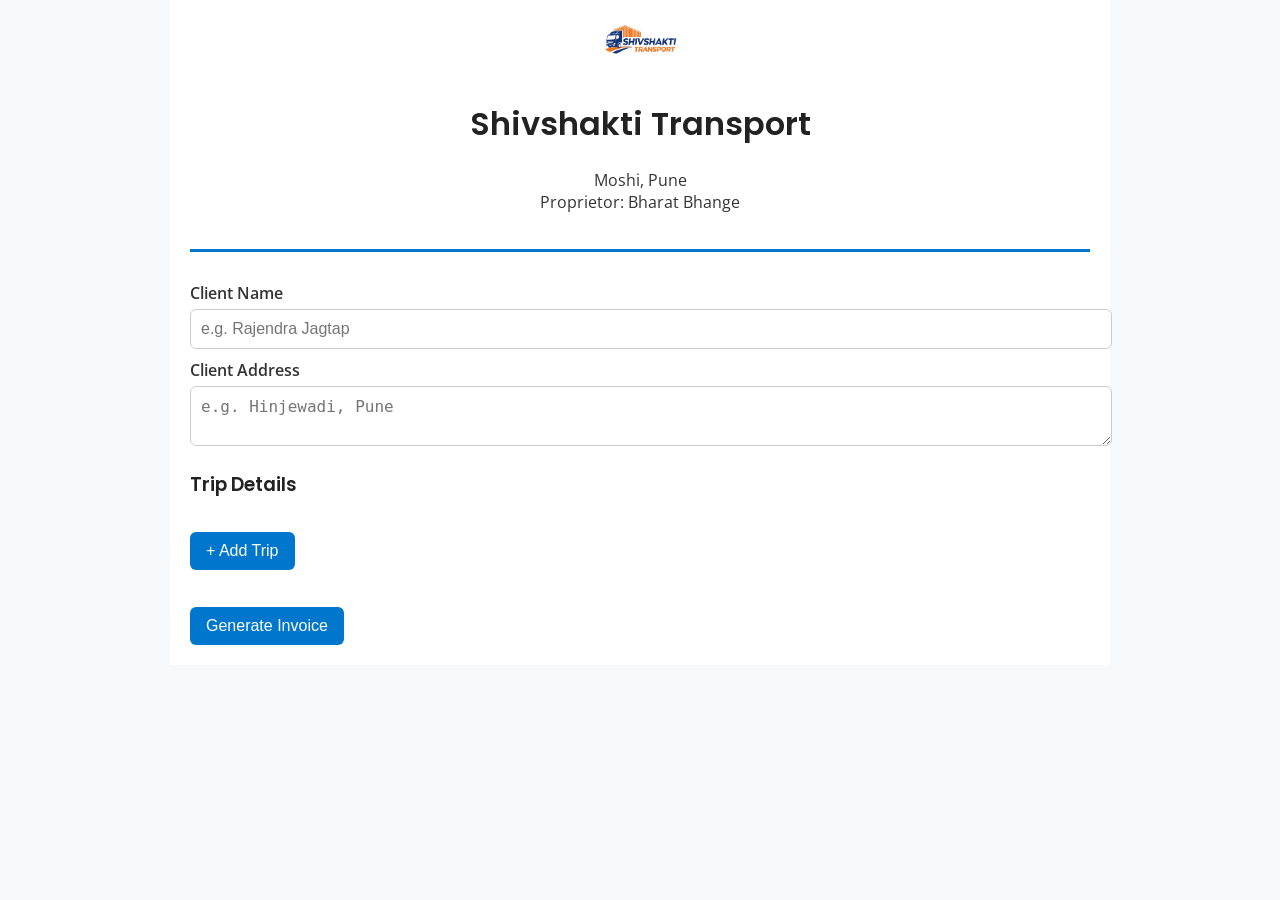
==== templates/index.html @ 11a33565 "fix" ====
<!DOCTYPE html>
<html lang="en">
<head>
  <meta charset="UTF-8" />
  <title>ShivShakti Invoice App</title>
  <link rel="stylesheet" href="/static/style.css" />
  <link href="https://fonts.googleapis.com/css2?family=Open+Sans:wght@400;600&family=Poppins:wght@600&display=swap" rel="stylesheet">
</head>
<body>
  <div class="container">
    <header>
      <img src="/static/logo.png" alt="Shivshakti Logo" class="logo" />
      <h1>Shivshakti Transport</h1>
      <p>Moshi, Pune<br/>Proprietor: Bharat Bhange</p>
    </header>

    <section class="form">
      <label>Client Name</label>
      <input type="text" id="clientName" placeholder="e.g. Rajendra Jagtap" />

      <label>Client Address</label>
      <textarea id="clientAddress" placeholder="e.g. Hinjewadi, Pune"></textarea>

      <h3>Trip Details</h3>
      <div id="tripRows"></div>

      <button onclick="addTripRow()">+ Add Trip</button>
      <br /><br />
      <button onclick="generateInvoice()">Generate Invoice</button>
    </section>

    <section id="invoicePreview" class="invoice hidden">
      </section>
  </div>

  <script src="/static/script.js"></script>
</body>
</html>
---- static/style.css ----
/* static/style.css */
@import url('https://fonts.googleapis.com/css2?family=Open+Sans:wght@400;600&family=Poppins:wght@600&display=swap');

body {
  font-family: 'Open Sans', sans-serif;
  margin: 0;
  padding: 0;
  background: #f8f9fa;
  color: #333;
}

.container {
  max-width: 900px;
  margin: auto;
  padding: 20px;
  background: #fff;
}

header {
  text-align: center;
  padding-bottom: 20px;
  border-bottom: 3px solid #0077cc;
}

.logo {
  width: 80px;
  margin-bottom: 10px;
}

h1, h2, h3, .company-details h1 {
  font-family: 'Poppins', sans-serif;
  font-weight: 600;
  color: #222;
}

.form {
  margin-top: 30px;
}

label {
  display: block;
  margin-top: 10px;
  font-weight: 600;
}

input, textarea {
  width: 100%;
  padding: 10px;
  margin-top: 5px;
  border: 1px solid #ccc;
  border-radius: 6px;
  font-size: 16px;
}

button {
  margin-top: 15px;
  padding: 10px 16px;
  background: #0077cc;
  color: white;
  border: none;
  border-radius: 6px;
  font-size: 16px;
  cursor: pointer;
}

.invoice {
  margin-top: 40px;
  padding: 20px;
  background: #fefefe;
  border: 1px solid #ccc;
  page-break-inside: avoid;
  font-size: 15px;
}

.invoice-header {
  display: flex;
  align-items: flex-start;
  justify-content: space-between;
  gap: 20px;
}

.logo-col {
  flex: 0 0 100px;
}

.company-details {
  flex-grow: 1;
  text-align: center;
}

.invoice-meta {
  text-align: right;
  font-size: 14px;
  color: #555;
}

.invoice-meta p {
  margin: 2px 0;
}

.trip-details table {
  width: 100%;
  border-collapse: collapse;
  margin-top: 20px;
}

.trip-details th, .trip-details td {
  border: 1px solid #ccc;
  padding: 10px;
  text-align: center;
}

.trip-details th {
  background-color: #f0f0f0;
  font-weight: 600;
}

.trip-details tbody tr:nth-child(odd) {
  background-color: #f9f9f9;
}

.trip-details td:last-child, .trip-details th:last-child {
  text-align: right;
}

.thankyou {
  text-align: center;
  margin-top: 30px;
  font-style: italic;
  font-family: 'Poppins', sans-serif;
  font-size: 18px;
  color: #0077cc;
}

.print-btn {
  text-align: center;
  margin-top: 20px;
}

@media print {
  body {
    background: white;
  }
  .form, .print-btn {
    display: none;
  }
  .invoice {
    border: none;
    padding: 0;
  }
}

.hidden {
  display: none;
}

.trip-row {
  display: grid;
  grid-template-columns: repeat(5, 1fr);
  gap: 10px;
  margin-bottom: 10px;
}

.trip-row input {
  padding: 8px;
}
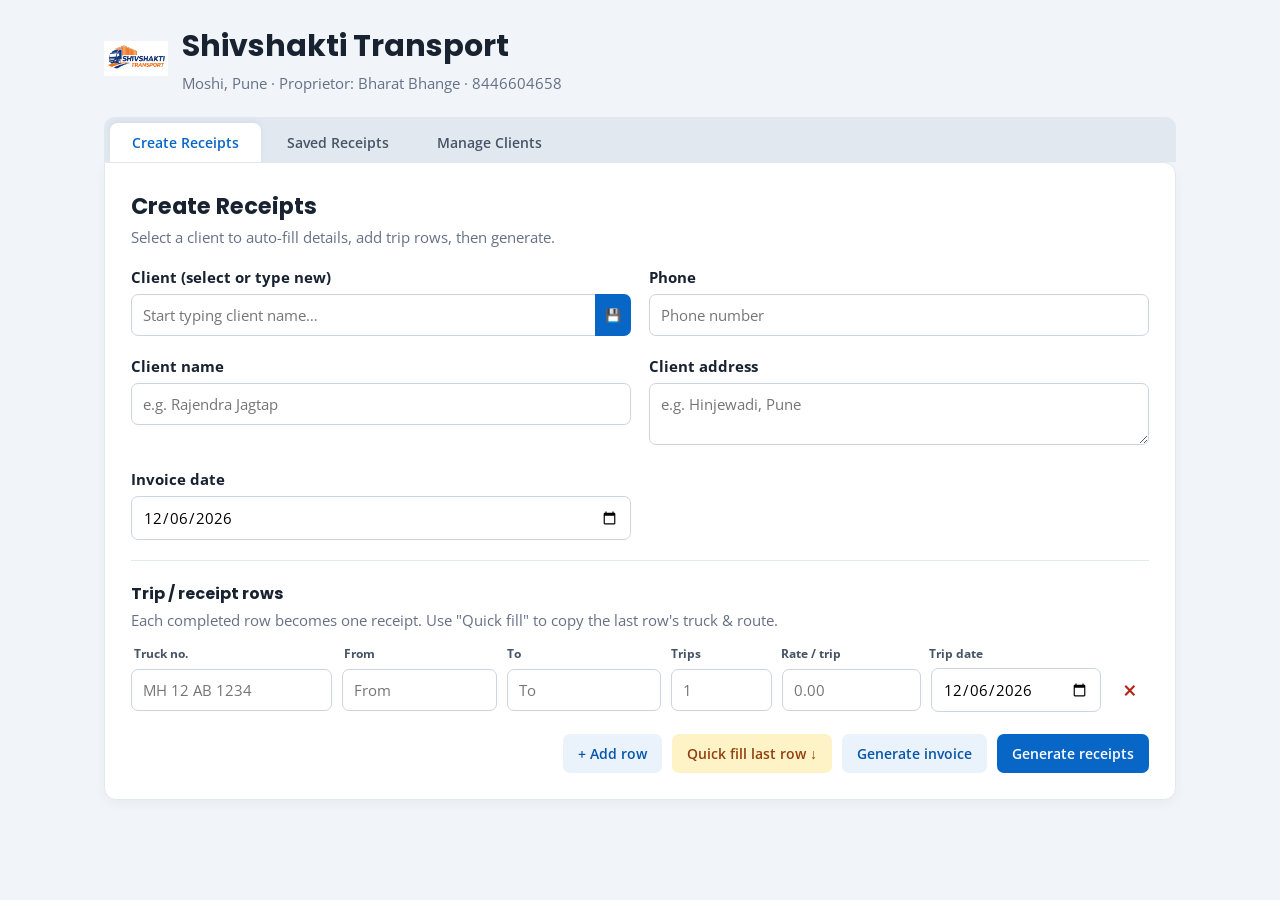
==== commit 5b95ada6: "functionalities" ====
--- a/templates/index.html
+++ b/templates/index.html
@@ -1,38 +1,212 @@
-<!DOCTYPE html>
+<!doctype html>
 <html lang="en">
 <head>
-  <meta charset="UTF-8" />
-  <title>ShivShakti Invoice App</title>
-  <link rel="stylesheet" href="/static/style.css" />
-  <link href="https://fonts.googleapis.com/css2?family=Open+Sans:wght@400;600&family=Poppins:wght@600&display=swap" rel="stylesheet">
+  <meta charset="utf-8">
+  <meta name="viewport" content="width=device-width, initial-scale=1">
+  <title>Shivshakti Transport | Receipt Manager</title>
+  <link rel="stylesheet" href="/static/style.css">
+  <link href="https://fonts.googleapis.com/css2?family=Open+Sans:wght@400;600;700&family=Poppins:wght@600;700&display=swap" rel="stylesheet">
 </head>
 <body>
-  <div class="container">
-    <header>
-      <img src="/static/logo.png" alt="Shivshakti Logo" class="logo" />
-      <h1>Shivshakti Transport</h1>
-      <p>Moshi, Pune<br/>Proprietor: Bharat Bhange</p>
-    </header>
-
-    <section class="form">
-      <label>Client Name</label>
-      <input type="text" id="clientName" placeholder="e.g. Rajendra Jagtap" />
-
-      <label>Client Address</label>
-      <textarea id="clientAddress" placeholder="e.g. Hinjewadi, Pune"></textarea>
-
-      <h3>Trip Details</h3>
-      <div id="tripRows"></div>
-
-      <button onclick="addTripRow()">+ Add Trip</button>
-      <br /><br />
-      <button onclick="generateInvoice()">Generate Invoice</button>
+<div class="container">
+  <header class="app-header">
+    <div class="brand">
+      <img src="/static/logo.png" alt="Shivshakti Transport logo" class="logo">
+      <div>
+        <h1>Shivshakti Transport</h1>
+        <p>Moshi, Pune · Proprietor: Bharat Bhange · 8446604658</p>
+      </div>
+    </div>
+  </header>
+
+  <main>
+    <!-- Tab bar -->
+    <nav class="tabs no-print">
+      <button class="tab active" data-tab="create">Create Receipts</button>
+      <button class="tab" data-tab="saved">Saved Receipts</button>
+      <button class="tab" data-tab="clients">Manage Clients</button>
+    </nav>
+
+    <!-- ===== CREATE TAB ===== -->
+    <section class="tab-panel active" id="panel-create">
+      <div class="form-section">
+        <div class="section-heading">
+          <div>
+            <h2>Create Receipts</h2>
+            <p>Select a client to auto-fill details, add trip rows, then generate.</p>
+          </div>
+        </div>
+
+        <div id="errorContainer" class="error-message hidden" role="alert"></div>
+
+        <div class="client-grid">
+          <div class="field-group">
+            <label for="clientSelect">Client (select or type new)</label>
+            <div class="autocomplete-wrap">
+              <input id="clientSelect" list="clientList" placeholder="Start typing client name…" autocomplete="off">
+              <datalist id="clientList"></datalist>
+              <button type="button" class="btn-small" id="saveNewClientBtn" title="Save as new client">💾</button>
+            </div>
+          </div>
+          <div class="field-group">
+            <label for="clientPhone">Phone</label>
+            <input id="clientPhone" placeholder="Phone number">
+          </div>
+        </div>
+        <div class="client-grid">
+          <div class="field-group">
+            <label for="clientName">Client name</label>
+            <input id="clientName" placeholder="e.g. Rajendra Jagtap">
+          </div>
+          <div class="field-group">
+            <label for="clientAddress">Client address</label>
+            <textarea id="clientAddress" rows="2" placeholder="e.g. Hinjewadi, Pune"></textarea>
+          </div>
+        </div>
+        <div class="client-grid">
+          <div class="field-group">
+            <label for="invoiceDate">Invoice date</label>
+            <input type="date" id="invoiceDate">
+          </div>
+          <div></div>
+        </div>
+
+        <div class="section-subheading">
+          <h3>Trip / receipt rows</h3>
+          <p>Each completed row becomes one receipt. Use "Quick fill" to copy the last row's truck &amp; route.</p>
+        </div>
+
+        <div class="trip-table-wrap">
+          <div class="trip-labels">
+            <span>Truck no.</span><span>From</span><span>To</span><span>Trips</span><span>Rate / trip</span><span>Trip date</span><span></span>
+          </div>
+          <div id="tripRows" class="trip-rows"></div>
+        </div>
+
+        <div class="form-actions">
+          <button type="button" class="secondary-button" id="addTripButton">+ Add row</button>
+          <button type="button" class="secondary-button accent" id="quickFillBtn">Quick fill last row ↓</button>
+          <button type="button" class="secondary-button" id="invoiceButton">Generate invoice</button>
+          <button type="button" id="receiptsButton">Generate receipts</button>
+        </div>
+      </div>
+
+      <section id="documentPreview" class="document-preview hidden" aria-live="polite"></section>
     </section>
 
-    <section id="invoicePreview" class="invoice hidden">
-      </section>
-  </div>
-
-  <script src="/static/script.js"></script>
+    <!-- ===== SAVED RECEIPTS TAB ===== -->
+    <section class="tab-panel" id="panel-saved">
+      <div class="form-section">
+        <div class="section-heading">
+          <div>
+            <h2>Saved Receipts</h2>
+            <p>View, print, or delete stored receipts. Select by batch or individually.</p>
+          </div>
+          <button type="button" class="secondary-button" id="refreshReceiptsBtn">Refresh</button>
+        </div>
+
+        <div class="filter-bar">
+          <div class="field-group">
+            <label for="filterClient">Filter by client</label>
+            <select id="filterClient"><option value="">All clients</option></select>
+          </div>
+        </div>
+
+        <!-- Inline edit form -->
+        <div id="editReceiptForm" class="edit-receipt-form hidden">
+          <input type="hidden" id="editReceiptId">
+          <div class="edit-grid">
+            <div class="field-group"><label>Truck no.</label><input id="editTruckNo"></div>
+            <div class="field-group"><label>From</label><input id="editFrom"></div>
+            <div class="field-group"><label>To</label><input id="editTo"></div>
+            <div class="field-group"><label>Trips</label><input type="number" id="editTrips" min="1"></div>
+            <div class="field-group"><label>Rate/trip</label><input type="number" id="editRate" min="0" step="0.01"></div>
+            <div class="field-group"><label>Trip date</label><input type="date" id="editTripDate"></div>
+            <div class="field-group"><label>Invoice date</label><input type="date" id="editInvoiceDate"></div>
+          </div>
+          <div class="edit-actions">
+            <button type="button" id="saveEditBtn">Save</button>
+            <button type="button" class="secondary-button" id="cancelEditBtn">Cancel</button>
+          </div>
+        </div>
+
+        <!-- Batch cards -->
+        <div id="batchList" class="batch-list"></div>
+
+        <!-- Individual receipts table -->
+        <div id="receiptTableWrap" class="receipt-table-wrap hidden">
+          <table class="data-table" id="receiptTable">
+            <thead>
+              <tr>
+                <th><input type="checkbox" id="selectAll"></th>
+                <th>Receipt #</th>
+                <th>Client</th>
+                <th>Truck</th>
+                <th>Route</th>
+                <th>Trips</th>
+                <th>Total</th>
+                <th>Invoice date</th>
+                <th>Trip date</th>
+                <th></th>
+              </tr>
+            </thead>
+            <tbody id="receiptBody"></tbody>
+          </table>
+          <div class="batch-actions">
+            <button type="button" id="printSelectedBtn" disabled>Print selected</button>
+            <button type="button" class="danger-btn" id="deleteSelectedBtn" disabled>Delete selected</button>
+          </div>
+        </div>
+      </div>
+    </section>
+
+    <!-- ===== CLIENTS TAB ===== -->
+    <section class="tab-panel" id="panel-clients">
+      <div class="form-section">
+        <div class="section-heading">
+          <div>
+            <h2>Manage Clients</h2>
+            <p>Add, edit, or remove clients. Saved clients auto-fill when creating receipts.</p>
+          </div>
+          <button type="button" id="addClientBtn">+ Add client</button>
+        </div>
+
+        <!-- Inline add/edit form -->
+        <div id="clientForm" class="client-form hidden">
+          <input type="hidden" id="editClientId">
+          <div class="client-grid">
+            <div class="field-group">
+              <label for="formClientName">Name</label>
+              <input id="formClientName" placeholder="Client name">
+            </div>
+            <div class="field-group">
+              <label for="formClientAddress">Address</label>
+              <input id="formClientAddress" placeholder="Address">
+            </div>
+          </div>
+          <div class="client-grid">
+            <div class="field-group">
+              <label for="formClientPhone">Phone</label>
+              <input id="formClientPhone" placeholder="Phone number">
+            </div>
+            <div class="field-group form-actions-inline">
+              <button type="button" id="saveClientBtn">Save</button>
+              <button type="button" class="secondary-button" id="cancelClientBtn">Cancel</button>
+            </div>
+          </div>
+        </div>
+
+        <table class="data-table" id="clientTable">
+          <thead>
+            <tr><th>Name</th><th>Address</th><th>Phone</th><th></th></tr>
+          </thead>
+          <tbody id="clientBody"></tbody>
+        </table>
+      </div>
+    </section>
+
+  </main>
+</div>
+<script src="/static/script.js"></script>
 </body>
-</html>+</html>
--- a/static/style.css
+++ b/static/style.css
@@ -1,166 +1,134 @@
-/* static/style.css */
-@import url('https://fonts.googleapis.com/css2?family=Open+Sans:wght@400;600&family=Poppins:wght@600&display=swap');
+@import url('https://fonts.googleapis.com/css2?family=Open+Sans:wght@400;600;700&family=Poppins:wght@600;700&display=swap');
+*{box-sizing:border-box}
+body{margin:0;background:#f1f5f9;color:#182230;font:15px 'Open Sans',sans-serif}
+.container{max-width:1120px;margin:auto;padding:24px}
+.app-header{margin-bottom:24px}
+.brand{display:flex;align-items:center;gap:14px}
+.logo{width:64px;height:64px;object-fit:contain}
+.brand h1,h2,h3{font-family:Poppins,sans-serif;margin:0}
+.brand p,.section-heading p,.section-subheading p{margin:4px 0 0;color:#667085}
 
-body {
-  font-family: 'Open Sans', sans-serif;
-  margin: 0;
-  padding: 0;
-  background: #f8f9fa;
-  color: #333;
+/* Tabs */
+.tabs{display:flex;gap:4px;margin-bottom:0;background:#e2e8f0;border-radius:10px 10px 0 0;padding:6px 6px 0}
+.tab{padding:10px 22px;border:0;border-radius:8px 8px 0 0;background:transparent;color:#475467;font:600 14px 'Open Sans',sans-serif;cursor:pointer;transition:all .15s}
+.tab:hover{background:#d0d9e6}
+.tab.active{background:#fff;color:#0866c6;box-shadow:0 -2px 6px rgb(15 23 42 / 5%)}
+.tab-panel{display:none}
+.tab-panel.active{display:block}
+
+/* Sections */
+.form-section,.document-preview{background:#fff;border:1px solid #e2e8f0;border-radius:0 12px 12px 12px;padding:26px;box-shadow:0 4px 12px rgb(15 23 42 / 4%)}
+.section-heading{display:flex;justify-content:space-between;align-items:flex-start;gap:20px;flex-wrap:wrap}
+.client-grid{display:grid;grid-template-columns:1fr 1fr;gap:18px;margin:20px 0 0}
+.field-group label{display:block;font-weight:700;margin-bottom:7px}
+input,textarea,select{width:100%;padding:10px 11px;border:1px solid #cbd5e1;border-radius:7px;font:inherit}
+textarea{resize:vertical}
+.section-subheading{border-top:1px solid #e2e8f0;padding-top:20px;margin-top:20px}
+.section-subheading h3{font-size:16px}
+button{border:0;border-radius:7px;background:#0866c6;color:#fff;font:600 14px 'Open Sans',sans-serif;padding:10px 15px;cursor:pointer;transition:background .15s}
+button:hover{background:#0756a7}
+button:disabled{opacity:.5;cursor:default}
+.secondary-button{background:#eaf2fc;color:#0756a7}
+.secondary-button:hover{background:#d9e9fa}
+.secondary-button.accent{background:#fef3c7;color:#92400e}
+.secondary-button.accent:hover{background:#fde68a}
+.btn-tiny{padding:4px 10px;font-size:12px;border-radius:5px}
+.btn-small{padding:6px 10px;font-size:13px;border-radius:0 7px 7px 0;margin-left:-1px}
+.danger-btn{background:#b42318;color:#fff}
+.danger-btn:hover{background:#912018}
+.danger{color:#b42318;background:transparent}
+.danger:hover{background:#fef3f2}
+
+/* Autocomplete */
+.autocomplete-wrap{display:flex;align-items:stretch}
+.autocomplete-wrap input{border-radius:7px 0 0 7px}
+
+/* Trip rows */
+.trip-table-wrap{margin-top:15px}
+.trip-labels,.trip-row{display:grid;grid-template-columns:1.3fr 1fr 1fr .65fr .9fr 1.1fr 38px;gap:10px;align-items:center}
+.trip-labels{color:#475467;font-size:12px;font-weight:700;padding:0 3px 6px}
+.trip-row{margin-bottom:10px}
+.remove-row{background:transparent;color:#b42318;padding:5px;font-size:24px;line-height:1}
+.remove-row:hover{background:#fef3f2}
+.form-actions{display:flex;justify-content:flex-end;gap:10px;margin-top:22px;flex-wrap:wrap}
+.form-actions-inline{display:flex;gap:10px;align-items:flex-end}
+
+/* Error / info messages */
+.error-message{background:#fef3f2;border:1px solid #fecdca;color:#b42318;padding:10px 12px;border-radius:7px;margin-bottom:18px}
+.hidden{display:none}
+
+/* Document preview */
+.document-preview{margin-top:24px}
+.preview-actions{display:flex;justify-content:space-between;align-items:center;margin-bottom:18px;color:#475467;font-weight:700}
+.invoice-document,.receipt-document{background:#fff;border:1px solid #cbd5e1;padding:28px;max-width:900px;margin:auto}
+.document-header{display:grid;grid-template-columns:70px 1fr auto;gap:14px;align-items:center;border-bottom:2px solid #0b67c2;padding-bottom:15px}
+.document-header img{max-width:62px;max-height:62px}
+.document-header h2{font-size:21px}
+.document-header p{margin:2px 0;color:#667085}
+.document-meta{text-align:right;color:#475467;font-size:13px}
+.document-meta strong{color:#0b67c2;letter-spacing:.06em}
+.bill-to{margin:20px 0;line-height:1.55}
+.bill-to span{white-space:pre-line}
+.document-table{width:100%;border-collapse:collapse}
+.document-table th,.document-table td{padding:10px;border:1px solid #cbd5e1;text-align:left}
+.document-table th{background:#eaf2fc}
+.document-table td:nth-last-child(-n+2),.document-table th:nth-last-child(-n+2),.document-table tfoot td:last-child{text-align:right}
+.document-table tfoot{font-weight:700;background:#f8fafc}
+.thankyou{text-align:center;color:#475467;margin:25px 0 0}.invoice-grand-total{display:flex;justify-content:space-between;padding:12px 10px;font-weight:700;font-size:16px;border-top:2px solid #0b67c2;margin-top:12px}
+.receipt-batch{display:grid;gap:24px}
+.receipt-footer{margin-top:30px;display:flex;justify-content:space-between;color:#475467;font-size:13px}
+
+/* Batch cards */
+.batch-list{display:grid;gap:12px;margin-top:18px}
+.batch-card{display:flex;justify-content:space-between;align-items:center;background:#f8fafc;border:1px solid #e2e8f0;border-radius:8px;padding:14px 18px}
+.batch-info{display:flex;gap:16px;align-items:center;flex-wrap:wrap;font-size:14px}
+.batch-info span{color:#667085}
+.batch-actions-inline{display:flex;gap:8px}
+
+/* Data tables */
+.filter-bar{display:flex;gap:14px;margin:18px 0;flex-wrap:wrap}
+.filter-bar .field-group{flex:0 0 220px}
+.receipt-table-wrap{margin-top:18px;overflow-x:auto}
+.data-table{width:100%;border-collapse:collapse;font-size:13px}
+.data-table th,.data-table td{padding:8px 10px;border:1px solid #e2e8f0;text-align:left}
+.data-table th{background:#f1f5f9;font-weight:700;color:#475467;font-size:12px}
+.data-table tbody tr:hover{background:#f8fafc}
+.batch-actions{display:flex;gap:10px;margin-top:16px}
+.empty-state{text-align:center;color:#667085;padding:30px;font-size:15px}
+.edit-receipt-form{background:#f8fafc;border:1px solid #e2e8f0;border-radius:8px;padding:18px;margin-bottom:18px}
+.edit-grid{display:grid;grid-template-columns:repeat(auto-fill,minmax(150px,1fr));gap:14px;margin-bottom:14px}
+.edit-grid .field-group label{display:block;font-weight:700;margin-bottom:5px;font-size:12px}
+.edit-actions{display:flex;gap:10px}
+
+/* Client form */
+.client-form{background:#f8fafc;border:1px solid #e2e8f0;border-radius:8px;padding:18px;margin-bottom:18px}
+
+/* Print */
+.print-content{max-width:900px;margin:auto}
+@media(max-width:700px){
+  .container{padding:14px}
+  .form-section,.document-preview{padding:17px}
+  .section-heading,.form-actions{flex-direction:column}
+  .form-actions button,.section-heading button{width:100%}
+  .client-grid{grid-template-columns:1fr}
+  .trip-labels{display:none}
+  .trip-row{grid-template-columns:1fr 1fr 1fr 34px}
+  .trip-row input:first-child{grid-column:span 2}
+  .document-header{grid-template-columns:52px 1fr}
+  .document-meta{grid-column:1/-1;text-align:left}
+  .document-table{font-size:12px}
+  .document-table th,.document-table td{padding:6px}
+  .tabs{flex-wrap:wrap}
 }
-
-.container {
-  max-width: 900px;
-  margin: auto;
-  padding: 20px;
-  background: #fff;
+@media print{
+  @page{margin:12mm}
+  body{background:#fff}
+  .container{max-width:none;padding:0}
+  .no-print,.app-header,.form-section,.tabs,.tab-panel:not(.active){display:none!important}
+  .tab-panel{display:block!important}
+  .document-preview{border:0;box-shadow:none;padding:0;margin:0}
+  .invoice-document,.receipt-document{border:0;padding:0;max-width:none;box-shadow:none}
+  .receipt-document{break-after:page;page-break-after:always}
+  .receipt-document:last-child{break-after:auto;page-break-after:auto}
+  .batch-card,.data-table,.filter-bar,.batch-actions,.client-form,#clientTable{display:none!important}
 }
-
-header {
-  text-align: center;
-  padding-bottom: 20px;
-  border-bottom: 3px solid #0077cc;
-}
-
-.logo {
-  width: 80px;
-  margin-bottom: 10px;
-}
-
-h1, h2, h3, .company-details h1 {
-  font-family: 'Poppins', sans-serif;
-  font-weight: 600;
-  color: #222;
-}
-
-.form {
-  margin-top: 30px;
-}
-
-label {
-  display: block;
-  margin-top: 10px;
-  font-weight: 600;
-}
-
-input, textarea {
-  width: 100%;
-  padding: 10px;
-  margin-top: 5px;
-  border: 1px solid #ccc;
-  border-radius: 6px;
-  font-size: 16px;
-}
-
-button {
-  margin-top: 15px;
-  padding: 10px 16px;
-  background: #0077cc;
-  color: white;
-  border: none;
-  border-radius: 6px;
-  font-size: 16px;
-  cursor: pointer;
-}
-
-.invoice {
-  margin-top: 40px;
-  padding: 20px;
-  background: #fefefe;
-  border: 1px solid #ccc;
-  page-break-inside: avoid;
-  font-size: 15px;
-}
-
-.invoice-header {
-  display: flex;
-  align-items: flex-start;
-  justify-content: space-between;
-  gap: 20px;
-}
-
-.logo-col {
-  flex: 0 0 100px;
-}
-
-.company-details {
-  flex-grow: 1;
-  text-align: center;
-}
-
-.invoice-meta {
-  text-align: right;
-  font-size: 14px;
-  color: #555;
-}
-
-.invoice-meta p {
-  margin: 2px 0;
-}
-
-.trip-details table {
-  width: 100%;
-  border-collapse: collapse;
-  margin-top: 20px;
-}
-
-.trip-details th, .trip-details td {
-  border: 1px solid #ccc;
-  padding: 10px;
-  text-align: center;
-}
-
-.trip-details th {
-  background-color: #f0f0f0;
-  font-weight: 600;
-}
-
-.trip-details tbody tr:nth-child(odd) {
-  background-color: #f9f9f9;
-}
-
-.trip-details td:last-child, .trip-details th:last-child {
-  text-align: right;
-}
-
-.thankyou {
-  text-align: center;
-  margin-top: 30px;
-  font-style: italic;
-  font-family: 'Poppins', sans-serif;
-  font-size: 18px;
-  color: #0077cc;
-}
-
-.print-btn {
-  text-align: center;
-  margin-top: 20px;
-}
-
-@media print {
-  body {
-    background: white;
-  }
-  .form, .print-btn {
-    display: none;
-  }
-  .invoice {
-    border: none;
-    padding: 0;
-  }
-}
-
-.hidden {
-  display: none;
-}
-
-.trip-row {
-  display: grid;
-  grid-template-columns: repeat(5, 1fr);
-  gap: 10px;
-  margin-bottom: 10px;
-}
-
-.trip-row input {
-  padding: 8px;
-}
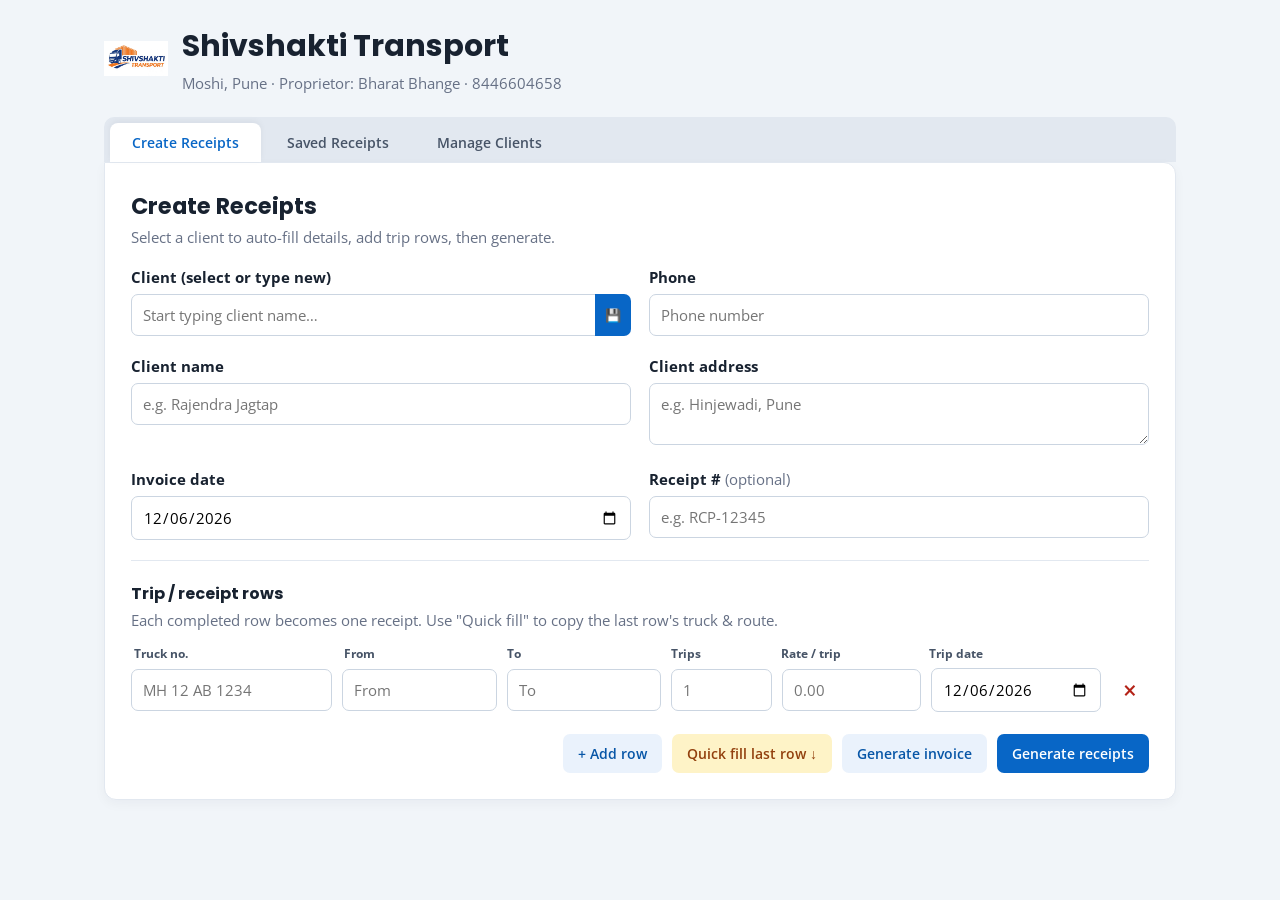
==== commit 3972b415: "receipt number can passed" ====
--- a/templates/index.html
+++ b/templates/index.html
@@ -68,7 +68,10 @@
             <label for="invoiceDate">Invoice date</label>
             <input type="date" id="invoiceDate">
           </div>
-          <div></div>
+          <div class="field-group">
+            <label for="customReceiptNumber">Receipt # <span style="color:#667085;font-weight:400">(optional)</span></label>
+            <input id="customReceiptNumber" placeholder="e.g. RCP-12345">
+          </div>
         </div>
 
         <div class="section-subheading">
@@ -153,6 +156,18 @@
             <tbody id="receiptBody"></tbody>
           </table>
           <div class="batch-actions">
+            <div class="receipt-override-field">
+              <label for="printReceiptOverride">Receipt # (optional override)</label>
+              <input id="printReceiptOverride" placeholder="e.g. RCP-12345">
+            </div>
+            <div class="print-mode-toggle">
+              <label class="toggle-label" for="printModeToggle">Single receipt</label>
+              <label class="toggle-switch">
+                <input type="checkbox" id="printModeToggle">
+                <span class="toggle-slider"></span>
+              </label>
+              <label class="toggle-label" for="printModeToggle">Separate pages</label>
+            </div>
             <button type="button" id="printSelectedBtn" disabled>Print selected</button>
             <button type="button" class="danger-btn" id="deleteSelectedBtn" disabled>Delete selected</button>
           </div>
--- a/static/style.css
+++ b/static/style.css
@@ -60,23 +60,45 @@
 /* Document preview */
 .document-preview{margin-top:24px}
 .preview-actions{display:flex;justify-content:space-between;align-items:center;margin-bottom:18px;color:#475467;font-weight:700}
-.invoice-document,.receipt-document{background:#fff;border:1px solid #cbd5e1;padding:28px;max-width:900px;margin:auto}
-.document-header{display:grid;grid-template-columns:70px 1fr auto;gap:14px;align-items:center;border-bottom:2px solid #0b67c2;padding-bottom:15px}
-.document-header img{max-width:62px;max-height:62px}
-.document-header h2{font-size:21px}
-.document-header p{margin:2px 0;color:#667085}
-.document-meta{text-align:right;color:#475467;font-size:13px}
-.document-meta strong{color:#0b67c2;letter-spacing:.06em}
-.bill-to{margin:20px 0;line-height:1.55}
-.bill-to span{white-space:pre-line}
-.document-table{width:100%;border-collapse:collapse}
-.document-table th,.document-table td{padding:10px;border:1px solid #cbd5e1;text-align:left}
-.document-table th{background:#eaf2fc}
-.document-table td:nth-last-child(-n+2),.document-table th:nth-last-child(-n+2),.document-table tfoot td:last-child{text-align:right}
-.document-table tfoot{font-weight:700;background:#f8fafc}
-.thankyou{text-align:center;color:#475467;margin:25px 0 0}.invoice-grand-total{display:flex;justify-content:space-between;padding:12px 10px;font-weight:700;font-size:16px;border-top:2px solid #0b67c2;margin-top:12px}
-.receipt-batch{display:grid;gap:24px}
-.receipt-footer{margin-top:30px;display:flex;justify-content:space-between;color:#475467;font-size:13px}
+.invoice-document,.receipt-document{background:#fff;border:1px solid #e2e8f0;padding:32px 36px;max-width:900px;margin:auto;border-radius:2px}
+.document-header{display:grid;grid-template-columns:70px 1fr auto;gap:18px;align-items:center;border-bottom:1.5px solid #d0d5dd;padding-bottom:16px;margin-bottom:6px}
+.document-header img{max-width:60px;max-height:60px;border-radius:6px;object-fit:contain}
+.document-header h2{font-size:20px;color:#101828}
+.document-header p{margin:2px 0 0;color:#667085;font-size:12.5px}
+.document-meta{text-align:right;color:#344054;font-size:13px;line-height:1.6}
+.document-meta strong{color:#344054;letter-spacing:.06em;font-size:13px;text-transform:uppercase}
+.bill-to{margin:20px 0;line-height:1.6;background:#f9fafb;border:1px solid #eaecf0;border-left:2px solid #d0d5dd;border-radius:0 4px 4px 0;padding:12px 16px}
+.bill-to span{white-space:pre-line;color:#667085;font-size:13px}
+.bill-to strong{color:#344054;font-size:12px;text-transform:uppercase;letter-spacing:.04em}
+.document-table{width:100%;border-collapse:collapse;margin-top:16px}
+.document-table th,.document-table td{padding:10px 14px;text-align:left;border:1px solid #eaecf0}
+.document-table th{background:#f2f4f7;color:#344054;font-size:11.5px;font-weight:700;text-transform:uppercase;letter-spacing:.04em;padding:10px 14px;border:1px solid #eaecf0}
+.document-table td:nth-last-child(-n+2),.document-table th:nth-last-child(-n+2),.document-table tfoot td:last-child{text-align:right;font-variant-numeric:tabular-nums}
+.document-table tbody tr:nth-child(even){background:#f9fafb}
+.document-table tfoot{font-weight:700;background:#f9fafb}
+.thankyou{text-align:center;color:#667085;margin:25px 0 0;font-size:13px}
+.invoice-grand-total{display:flex;justify-content:space-between;padding:12px 14px;font-weight:700;font-size:15px;border-top:1.5px solid #d0d5dd;margin-top:14px}
+.receipt-batch{display:grid;gap:32px}
+.receipt-footer{margin-top:28px;padding-top:14px;border-top:1px solid #eaecf0;display:flex;justify-content:space-between;color:#667085;font-size:13px}
+.single-receipt-total{display:flex;justify-content:space-between;padding:12px 14px;font-weight:700;font-size:15px;border-top:1.5px solid #d0d5dd;margin-top:14px}
+.grand-total-badge{display:flex;justify-content:space-between;align-items:center;background:#f2f4f7;color:#101828;padding:10px 16px;border-radius:4px;font-size:14px;font-weight:700;margin:14px 0 6px;border:1px solid #eaecf0}
+
+/* Single receipt footer + signature */
+.single-footer{margin-top:40px;padding-top:16px;border-top:1px solid #eaecf0;display:flex;justify-content:flex-end}
+.sign-section{flex-shrink:0}
+.sign-block{display:flex;align-items:flex-end;gap:16px}
+.sign-area{text-align:center}
+.sign-line{width:180px;border-bottom:1px solid #d0d5dd;margin-bottom:6px}
+.sign-name{font-weight:700;font-size:14px;color:#182230}
+.sign-title{font-size:12px;color:#667085;margin-top:2px}
+.sign-stamp{flex-shrink:0;position:relative}
+.stamp-border{width:80px;height:80px;border:2.5px solid #b42318;border-radius:50%;display:flex;align-items:center;justify-content:center;transform:rotate(-12deg);opacity:.5;position:relative;overflow:hidden}
+.stamp-border::before{content:'';position:absolute;inset:-2px;border:2px dashed #b42318;border-radius:50%;opacity:.4}
+.stamp-inner{display:flex;flex-direction:column;align-items:center;justify-content:center;gap:1px}
+.stamp-top{font-size:7px;font-weight:700;color:#b42318;letter-spacing:1px;text-transform:uppercase}
+.stamp-mid{font-size:6.5px;font-weight:700;color:#b42318;letter-spacing:.5px}
+.stamp-bottom{font-size:7px;font-weight:700;color:#b42318;letter-spacing:1.5px}
+.thankyou-bottom{text-align:center;color:#9ca3af;font-size:12px;margin-top:32px;padding-top:16px;border-top:1px solid #f1f5f9}
 
 /* Batch cards */
 .batch-list{display:grid;gap:12px;margin-top:18px}
@@ -93,7 +115,20 @@
 .data-table th,.data-table td{padding:8px 10px;border:1px solid #e2e8f0;text-align:left}
 .data-table th{background:#f1f5f9;font-weight:700;color:#475467;font-size:12px}
 .data-table tbody tr:hover{background:#f8fafc}
-.batch-actions{display:flex;gap:10px;margin-top:16px}
+.batch-actions{display:flex;gap:10px;margin-top:16px;align-items:center;flex-wrap:wrap}
+.receipt-override-field{display:flex;flex-direction:column;gap:2px}
+.receipt-override-field label{font-size:12px;color:#475467;font-weight:600}
+.receipt-override-field input{padding:4px 8px;border:1px solid #d0d5dd;border-radius:6px;font-size:13px;width:200px}
+
+/* Print mode toggle */
+.print-mode-toggle{display:flex;align-items:center;gap:8px;font-size:13px;color:#475467}
+.toggle-label{font-weight:600;white-space:nowrap}
+.toggle-switch{position:relative;display:inline-block;width:40px;height:22px}
+.toggle-switch input{opacity:0;width:0;height:0}
+.toggle-slider{position:absolute;cursor:pointer;top:0;left:0;right:0;bottom:0;background:#cbd5e1;transition:.2s;border-radius:22px}
+.toggle-slider:before{position:absolute;content:"";height:16px;width:16px;left:3px;bottom:3px;background:#fff;transition:.2s;border-radius:50%}
+.toggle-switch input:checked+.toggle-slider{background:#0866c6}
+.toggle-switch input:checked+.toggle-slider:before{transform:translateX(18px)}
 .empty-state{text-align:center;color:#667085;padding:30px;font-size:15px}
 .edit-receipt-form{background:#f8fafc;border:1px solid #e2e8f0;border-radius:8px;padding:18px;margin-bottom:18px}
 .edit-grid{display:grid;grid-template-columns:repeat(auto-fill,minmax(150px,1fr));gap:14px;margin-bottom:14px}
@@ -114,8 +149,8 @@
   .trip-labels{display:none}
   .trip-row{grid-template-columns:1fr 1fr 1fr 34px}
   .trip-row input:first-child{grid-column:span 2}
-  .document-header{grid-template-columns:52px 1fr}
-  .document-meta{grid-column:1/-1;text-align:left}
+  .document-header{grid-template-columns:52px 1fr;padding:16px 17px 14px}
+  .document-meta{grid-column:1/-1;text-align:left;padding-top:8px;border-top:1px solid #e2e8f0;margin-top:8px}
   .document-table{font-size:12px}
   .document-table th,.document-table td{padding:6px}
   .tabs{flex-wrap:wrap}
@@ -127,8 +162,9 @@
   .no-print,.app-header,.form-section,.tabs,.tab-panel:not(.active){display:none!important}
   .tab-panel{display:block!important}
   .document-preview{border:0;box-shadow:none;padding:0;margin:0}
-  .invoice-document,.receipt-document{border:0;padding:0;max-width:none;box-shadow:none}
+  .invoice-document,.receipt-document{border:0;padding:0;max-width:none}
   .receipt-document{break-after:page;page-break-after:always}
   .receipt-document:last-child{break-after:auto;page-break-after:auto}
+  .single-receipt-total,.single-footer,.grand-total-badge{page-break-inside:avoid;break-inside:avoid}
   .batch-card,.data-table,.filter-bar,.batch-actions,.client-form,#clientTable{display:none!important}
 }
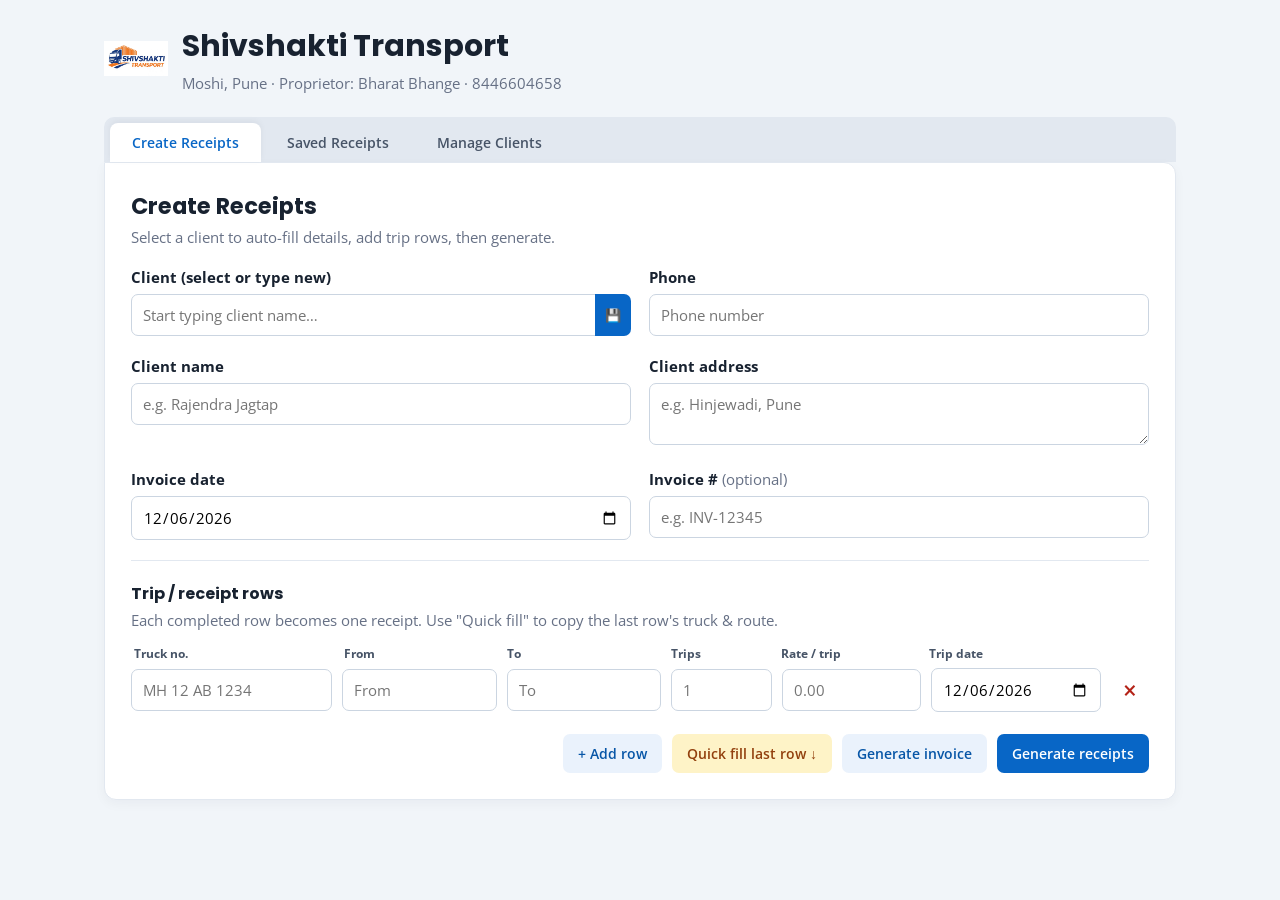
==== commit 82b9d819: "fixes improvemnts" ====
--- a/templates/index.html
+++ b/templates/index.html
@@ -69,8 +69,8 @@
             <input type="date" id="invoiceDate">
           </div>
           <div class="field-group">
-            <label for="customReceiptNumber">Receipt # <span style="color:#667085;font-weight:400">(optional)</span></label>
-            <input id="customReceiptNumber" placeholder="e.g. RCP-12345">
+            <label for="customReceiptNumber">Invoice # <span style="color:#667085;font-weight:400">(optional)</span></label>
+            <input id="customReceiptNumber" placeholder="e.g. INV-12345">
           </div>
         </div>
 
@@ -142,7 +142,7 @@
             <thead>
               <tr>
                 <th><input type="checkbox" id="selectAll"></th>
-                <th>Receipt #</th>
+                <th>Invoice #</th>
                 <th>Client</th>
                 <th>Truck</th>
                 <th>Route</th>
@@ -157,16 +157,16 @@
           </table>
           <div class="batch-actions">
             <div class="receipt-override-field">
-              <label for="printReceiptOverride">Receipt # (optional override)</label>
-              <input id="printReceiptOverride" placeholder="e.g. RCP-12345">
-            </div>
-            <div class="print-mode-toggle">
-              <label class="toggle-label" for="printModeToggle">Single receipt</label>
-              <label class="toggle-switch">
-                <input type="checkbox" id="printModeToggle">
-                <span class="toggle-slider"></span>
-              </label>
-              <label class="toggle-label" for="printModeToggle">Separate pages</label>
+              <label for="printReceiptOverride">Invoice # (optional override)</label>
+              <input id="printReceiptOverride" placeholder="e.g. INV-12345">
+            </div>
+            <div class="print-mode-select">
+              <label for="printModeSelect">Print mode</label>
+              <select id="printModeSelect">
+                <option value="multi">Separate pages</option>
+                <option value="single">Single receipt</option>
+                <option value="compact">All on one page</option>
+              </select>
             </div>
             <button type="button" id="printSelectedBtn" disabled>Print selected</button>
             <button type="button" class="danger-btn" id="deleteSelectedBtn" disabled>Delete selected</button>
--- a/static/style.css
+++ b/static/style.css
@@ -61,44 +61,132 @@
 .document-preview{margin-top:24px}
 .preview-actions{display:flex;justify-content:space-between;align-items:center;margin-bottom:18px;color:#475467;font-weight:700}
 .invoice-document,.receipt-document{background:#fff;border:1px solid #e2e8f0;padding:32px 36px;max-width:900px;margin:auto;border-radius:2px}
-.document-header{display:grid;grid-template-columns:70px 1fr auto;gap:18px;align-items:center;border-bottom:1.5px solid #d0d5dd;padding-bottom:16px;margin-bottom:6px}
-.document-header img{max-width:60px;max-height:60px;border-radius:6px;object-fit:contain}
-.document-header h2{font-size:20px;color:#101828}
-.document-header p{margin:2px 0 0;color:#667085;font-size:12.5px}
-.document-meta{text-align:right;color:#344054;font-size:13px;line-height:1.6}
-.document-meta strong{color:#344054;letter-spacing:.06em;font-size:13px;text-transform:uppercase}
-.bill-to{margin:20px 0;line-height:1.6;background:#f9fafb;border:1px solid #eaecf0;border-left:2px solid #d0d5dd;border-radius:0 4px 4px 0;padding:12px 16px}
+.document-header{display:grid;grid-template-columns:80px 1fr auto;gap:18px;align-items:center;border-bottom:2px solid #d4a843;padding-bottom:16px;margin-bottom:6px;background:linear-gradient(135deg,#fff9ee 0%,#fef3dc 100%);border-radius:8px 8px 0 0;padding:18px 22px 16px}
+.document-header img{max-width:72px;max-height:72px;border-radius:8px;object-fit:contain}
+.document-header h2{font-family:Poppins,sans-serif;font-size:24px;font-weight:700;color:#3d2e0a;letter-spacing:1px}
+.document-header p{margin:3px 0 0;color:#7c6a3a;font-size:13px}
+.document-meta{text-align:right;color:#3d2e0a;line-height:1.6}
+.document-meta strong{font-size:14px;font-weight:700;color:#3d2e0a;letter-spacing:.06em;font-family:Poppins,sans-serif;text-transform:uppercase}
+.doc-meta-number,.doc-meta-date{font-size:14px;font-weight:700;color:#3d2e0a;letter-spacing:.03em}
+.bill-to{margin:20px 0;line-height:1.6;background:#fef9ee;border:1px solid #e8d5a8;border-left:3px solid #d4a843;border-radius:0 6px 6px 0;padding:14px 18px}
 .bill-to span{white-space:pre-line;color:#667085;font-size:13px}
-.bill-to strong{color:#344054;font-size:12px;text-transform:uppercase;letter-spacing:.04em}
+.bill-to strong{color:#7c6a3a;font-size:12px;text-transform:uppercase;letter-spacing:.04em}
 .document-table{width:100%;border-collapse:collapse;margin-top:16px}
-.document-table th,.document-table td{padding:10px 14px;text-align:left;border:1px solid #eaecf0}
-.document-table th{background:#f2f4f7;color:#344054;font-size:11.5px;font-weight:700;text-transform:uppercase;letter-spacing:.04em;padding:10px 14px;border:1px solid #eaecf0}
+.document-table th,.document-table td{padding:10px 14px;text-align:left;border:1px solid #e8d5a8}
+.document-table th{background:linear-gradient(135deg,#f5e6c8,#f0d49a);color:#3d2e0a;font-size:12px;font-weight:700;text-transform:uppercase;letter-spacing:.04em;padding:10px 14px;border:1px solid #e8d5a8}
 .document-table td:nth-last-child(-n+2),.document-table th:nth-last-child(-n+2),.document-table tfoot td:last-child{text-align:right;font-variant-numeric:tabular-nums}
-.document-table tbody tr:nth-child(even){background:#f9fafb}
-.document-table tfoot{font-weight:700;background:#f9fafb}
+.document-table tbody tr:nth-child(even){background:#fef9ee}
+.document-table tfoot{font-weight:700;background:#fef9ee}
 .thankyou{text-align:center;color:#667085;margin:25px 0 0;font-size:13px}
 .invoice-grand-total{display:flex;justify-content:space-between;padding:12px 14px;font-weight:700;font-size:15px;border-top:1.5px solid #d0d5dd;margin-top:14px}
+
+/* Invoice V2 (golden/amber theme) */
+.invoice-v2{background:#fff;border:1px solid #e2e8f0;padding:32px 36px;max-width:900px;margin:auto;border-radius:2px;font-size:14px}
+.inv-top-bar{display:flex;justify-content:space-between;align-items:center;margin-bottom:16px;padding:10px 16px;background:#fef9ee;border:1px solid #e8d5a8;border-radius:6px}
+.inv-number{font-weight:700;font-size:15px;color:#3d2e0a;letter-spacing:.03em}
+.inv-date{font-weight:600;font-size:14px;color:#7c6a3a}
+
+/* Header box */
+.inv-header-box{position:relative;background:linear-gradient(135deg,#f5e6c8 0%,#f0d49a 100%);border:2px solid #d4a843;border-radius:10px;padding:24px 36px 20px;text-align:center;margin-bottom:16px}
+.inv-logo{position:absolute;top:16px;right:24px;width:68px;height:68px;object-fit:contain;opacity:.9}
+.inv-phone{margin:0 0 8px;font-size:13px;color:#7c6a3a;letter-spacing:.02em}
+.inv-company{margin:0 0 8px;font-family:Poppins,sans-serif;font-size:36px;font-weight:700;color:#3d2e0a;letter-spacing:3px;line-height:1.15;text-shadow:0 1px 2px rgba(0,0,0,.06)}
+.inv-address{margin:0;font-size:14px;color:#7c6a3a;letter-spacing:.04em}
+
+/* Invoice title bar */
+.inv-title-bar{display:flex;justify-content:center;align-items:center;gap:24px;margin:14px 0 18px;padding:10px 20px;background:#fff;border:2px solid #d4a843;border-radius:6px}
+.inv-title{font-family:Poppins,sans-serif;font-size:20px;font-weight:700;color:#3d2e0a;letter-spacing:4px;text-transform:uppercase}
+.inv-title-num{font-family:Poppins,sans-serif;font-size:16px;font-weight:600;color:#7c6a3a;letter-spacing:.5px}
+
+/* Bill To */
+.inv-bill-to{background:#fef9ee;border:1px solid #e8d5a8;border-left:3px solid #d4a843;border-radius:0 6px 6px 0;padding:14px 18px;margin-bottom:18px;line-height:1.6}
+.inv-bill-to strong{font-size:12px;text-transform:uppercase;color:#7c6a3a;letter-spacing:.04em}
+.inv-bill-to span{color:#667085;font-size:13px}
+
+/* Table */
+.inv-table{width:100%;border-collapse:collapse;margin-top:4px}
+.inv-table th,.inv-table td{padding:10px 14px;text-align:left;border:1px solid #e8d5a8}
+.inv-table th{background:linear-gradient(135deg,#f5e6c8,#f0d49a);color:#3d2e0a;font-size:12px;font-weight:700;text-transform:uppercase;letter-spacing:.03em}
+.inv-table tbody tr:nth-child(even){background:#fef9ee}
+.inv-table tbody tr:hover{background:#fdf3dc}
+.inv-th-sno{width:50px;text-align:center}
+.inv-th-desc{width:auto}
+.inv-th-qty,.inv-th-rate,.inv-th-amount{width:100px;text-align:right}
+.inv-table td:nth-child(3),.inv-table td:nth-child(4),.inv-table td:nth-child(5){text-align:right;font-variant-numeric:tabular-nums}
+.inv-table td:first-child{text-align:center}
+.inv-num{font-variant-numeric:tabular-nums}
+.inv-desc-cell small{color:#667085;font-size:11.5px}
+
+/* Post-table bottom section */
+.inv-bottom{display:flex;justify-content:space-between;align-items:flex-start;margin-top:24px;gap:24px}
+.inv-words{flex:1;font-size:13px;color:#344054;line-height:1.6}
+.inv-words strong{font-size:12px;text-transform:uppercase;color:#7c6a3a;letter-spacing:.04em}
+.inv-words-text{display:block;margin-top:4px;font-weight:600;color:#182230;font-size:14px}
+.inv-summary-box{background:linear-gradient(135deg,#f5e6c8,#f0d49a);border:1px solid #d4a843;border-radius:6px;padding:14px 18px;min-width:260px;flex-shrink:0}
+.inv-summary-row{display:flex;justify-content:space-between;padding:5px 0;font-size:13px;color:#3d2e0a}
+.inv-summary-total{font-weight:700;font-size:15px;border-bottom:1.5px solid #d4a843;padding-bottom:8px;margin-bottom:4px}
+
+/* Signature */
+.inv-signature{display:flex;flex-direction:column;align-items:flex-end;margin-top:40px;padding-top:16px;border-top:1px solid #eaecf0}
+.inv-sign-line{width:180px;border-bottom:1px solid #d0d5dd;margin-bottom:6px}
+.inv-sign-name{font-weight:700;font-size:14px;color:#182230}
+.inv-sign-title{font-size:12px;color:#667085;margin-top:2px}
 .receipt-batch{display:grid;gap:32px}
+
+/* Receipt top bar */
+.rcpt-top-bar{display:flex;justify-content:space-between;align-items:center;margin-bottom:14px;padding:10px 16px;background:linear-gradient(135deg,#fff9ee,#fef3dc);border:1px solid #d4a843;border-radius:6px}
+.rcpt-top-label{font-family:Poppins,sans-serif;font-weight:700;font-size:15px;color:#3d2e0a;letter-spacing:2px;text-transform:uppercase}
+.rcpt-top-number{font-weight:700;font-size:15px;color:#3d2e0a;letter-spacing:.03em}
+.rcpt-top-date{font-weight:600;font-size:14px;color:#7c6a3a}
 .receipt-footer{margin-top:28px;padding-top:14px;border-top:1px solid #eaecf0;display:flex;justify-content:space-between;color:#667085;font-size:13px}
-.single-receipt-total{display:flex;justify-content:space-between;padding:12px 14px;font-weight:700;font-size:15px;border-top:1.5px solid #d0d5dd;margin-top:14px}
-.grand-total-badge{display:flex;justify-content:space-between;align-items:center;background:#f2f4f7;color:#101828;padding:10px 16px;border-radius:4px;font-size:14px;font-weight:700;margin:14px 0 6px;border:1px solid #eaecf0}
+.single-receipt-total{display:flex;justify-content:space-between;padding:12px 14px;font-weight:700;font-size:15px;border-top:2px solid #d4a843;margin-top:14px;background:linear-gradient(135deg,#f5e6c8,#f0d49a);border-radius:0 0 4px 4px;color:#3d2e0a}
+.grand-total-badge{display:flex;justify-content:space-between;align-items:center;background:linear-gradient(135deg,#f5e6c8,#f0d49a);color:#3d2e0a;padding:12px 18px;border-radius:6px;font-size:15px;font-weight:700;margin:14px 0 8px;border:1px solid #d4a843}
 
 /* Single receipt footer + signature */
-.single-footer{margin-top:40px;padding-top:16px;border-top:1px solid #eaecf0;display:flex;justify-content:flex-end}
+.single-footer{margin-top:36px;padding-top:16px;border-top:2px solid #d4a843;display:flex;justify-content:flex-end}
 .sign-section{flex-shrink:0}
 .sign-block{display:flex;align-items:flex-end;gap:16px}
 .sign-area{text-align:center}
-.sign-line{width:180px;border-bottom:1px solid #d0d5dd;margin-bottom:6px}
-.sign-name{font-weight:700;font-size:14px;color:#182230}
-.sign-title{font-size:12px;color:#667085;margin-top:2px}
+.sign-line{width:180px;border-bottom:2px solid #d4a843;margin-bottom:6px}
+.sign-name{font-weight:700;font-size:14px;color:#3d2e0a}
+.sign-title{font-size:12px;color:#7c6a3a;margin-top:2px}
 .sign-stamp{flex-shrink:0;position:relative}
-.stamp-border{width:80px;height:80px;border:2.5px solid #b42318;border-radius:50%;display:flex;align-items:center;justify-content:center;transform:rotate(-12deg);opacity:.5;position:relative;overflow:hidden}
+.stamp-border{width:80px;height:80px;border:2.5px solid #d4a843;border-radius:50%;display:flex;align-items:center;justify-content:center;transform:rotate(-12deg);opacity:.6;position:relative;overflow:hidden;background:linear-gradient(135deg,#fef9ee,#f5e6c8)}
 .stamp-border::before{content:'';position:absolute;inset:-2px;border:2px dashed #b42318;border-radius:50%;opacity:.4}
 .stamp-inner{display:flex;flex-direction:column;align-items:center;justify-content:center;gap:1px}
-.stamp-top{font-size:7px;font-weight:700;color:#b42318;letter-spacing:1px;text-transform:uppercase}
-.stamp-mid{font-size:6.5px;font-weight:700;color:#b42318;letter-spacing:.5px}
-.stamp-bottom{font-size:7px;font-weight:700;color:#b42318;letter-spacing:1.5px}
-.thankyou-bottom{text-align:center;color:#9ca3af;font-size:12px;margin-top:32px;padding-top:16px;border-top:1px solid #f1f5f9}
+.stamp-top{font-size:7px;font-weight:700;color:#3d2e0a;letter-spacing:1px;text-transform:uppercase}
+.stamp-mid{font-size:6.5px;font-weight:700;color:#3d2e0a;letter-spacing:.5px}
+.stamp-bottom{font-size:7px;font-weight:700;color:#3d2e0a;letter-spacing:1.5px}
+.thankyou-bottom{text-align:center;color:#7c6a3a;font-size:12px;margin-top:28px;padding-top:14px;border-top:1px solid #e8d5a8}
+
+/* Receipt post-table bottom section */
+.rcpt-bottom{display:flex;justify-content:space-between;align-items:flex-start;margin-top:22px;gap:20px}
+.rcpt-words{flex:1;font-size:13px;color:#344054;line-height:1.6}
+.rcpt-words strong{font-size:12px;text-transform:uppercase;color:#7c6a3a;letter-spacing:.04em}
+.rcpt-words-text{display:block;margin-top:4px;font-weight:600;color:#3d2e0a;font-size:14px}
+.rcpt-summary-box{background:linear-gradient(135deg,#f5e6c8,#f0d49a);border:1px solid #d4a843;border-radius:6px;padding:14px 18px;min-width:240px;flex-shrink:0}
+.rcpt-summary-row{display:flex;justify-content:space-between;padding:5px 0;font-size:13px;color:#3d2e0a}
+.rcpt-summary-total{font-weight:700;font-size:15px;border-bottom:1.5px solid #d4a843;padding-bottom:6px;margin-bottom:4px}
+.compact-bottom .rcpt-summary-box{background:linear-gradient(135deg,#f5e6c8,#f0d49a);border-color:#d4a843}
+
+/* Compact single-page receipt */
+.compact-receipt{padding:18px 22px}
+.compact-header{padding-bottom:10px;margin-bottom:4px;border-bottom:2px solid #d4a843;background:linear-gradient(135deg,#fff9ee 0%,#fef3dc 100%);border-radius:8px 8px 0 0;padding:14px 18px 12px}
+.compact-header img{max-width:56px;max-height:56px}
+.compact-header h2{font-family:Poppins,sans-serif;font-size:18px;font-weight:700;color:#3d2e0a}
+.compact-bill-to{margin:10px 0;padding:8px 12px;font-size:13px;background:#fef9ee;border:1px solid #e8d5a8;border-left:3px solid #d4a843}
+.compact-table th,.compact-table td{padding:6px 10px;font-size:12px}
+.compact-table th{font-size:10.5px;background:linear-gradient(135deg,#f5e6c8,#f0d49a);color:#3d2e0a;border-color:#e8d5a8}
+.compact-table td{border-color:#e8d5a8}
+.compact-grand-total{display:flex;justify-content:space-between;padding:8px 10px;font-weight:700;font-size:13px;border-top:2px solid #d4a843;margin-top:8px;background:linear-gradient(135deg,#f5e6c8,#f0d49a);border-radius:0 0 4px 4px;color:#3d2e0a}
+.compact-footer{display:flex;justify-content:flex-end;align-items:center;gap:16px;margin-top:16px;padding-top:10px;border-top:1px solid #d4a843}
+.compact-sign{text-align:center}
+.compact-sign .sign-line{width:140px;border-bottom:2px solid #d4a843;margin-bottom:4px}
+.compact-sign .sign-name{font-weight:700;font-size:12px;display:block;color:#3d2e0a}
+.compact-sign .sign-title{font-size:10px;color:#7c6a3a;display:block}
+.compact-stamp-border{width:56px;height:56px;border-color:#d4a843;background:linear-gradient(135deg,#fef9ee,#f5e6c8)}
+.compact-stamp-border .stamp-top,.compact-stamp-border .stamp-mid,.compact-stamp-border .stamp-bottom{color:#3d2e0a}
+.compact-thanks{margin-top:16px;padding-top:10px;font-size:11px;color:#7c6a3a;border-top:1px solid #e8d5a8}
 
 /* Batch cards */
 .batch-list{display:grid;gap:12px;margin-top:18px}
@@ -119,6 +207,9 @@
 .receipt-override-field{display:flex;flex-direction:column;gap:2px}
 .receipt-override-field label{font-size:12px;color:#475467;font-weight:600}
 .receipt-override-field input{padding:4px 8px;border:1px solid #d0d5dd;border-radius:6px;font-size:13px;width:200px}
+.print-mode-select{display:flex;flex-direction:column;gap:2px}
+.print-mode-select label{font-size:12px;color:#475467;font-weight:600}
+.print-mode-select select{padding:4px 8px;border:1px solid #d0d5dd;border-radius:6px;font-size:13px}
 
 /* Print mode toggle */
 .print-mode-toggle{display:flex;align-items:center;gap:8px;font-size:13px;color:#475467}
@@ -162,7 +253,7 @@
   .no-print,.app-header,.form-section,.tabs,.tab-panel:not(.active){display:none!important}
   .tab-panel{display:block!important}
   .document-preview{border:0;box-shadow:none;padding:0;margin:0}
-  .invoice-document,.receipt-document{border:0;padding:0;max-width:none}
+  .invoice-document,.receipt-document,.invoice-v2{border:0;padding:0;max-width:none}
   .receipt-document{break-after:page;page-break-after:always}
   .receipt-document:last-child{break-after:auto;page-break-after:auto}
   .single-receipt-total,.single-footer,.grand-total-badge{page-break-inside:avoid;break-inside:avoid}
